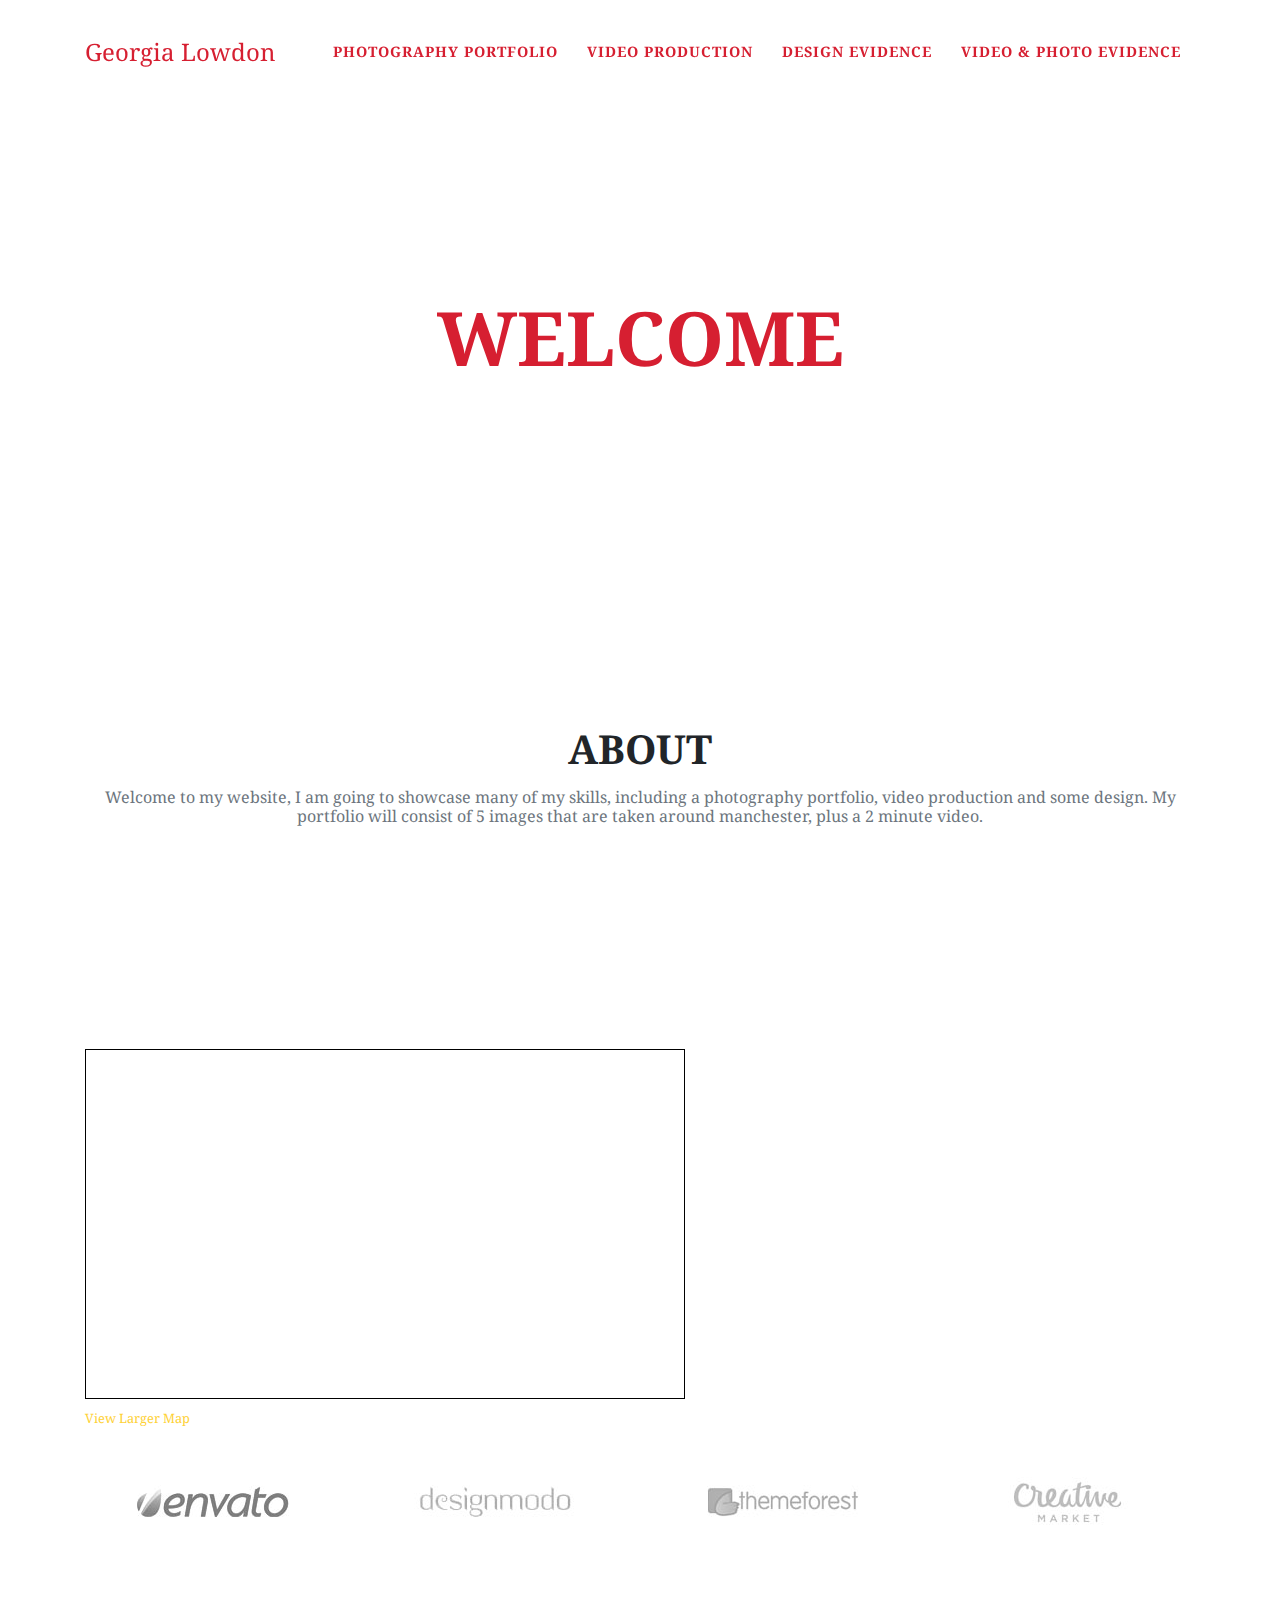
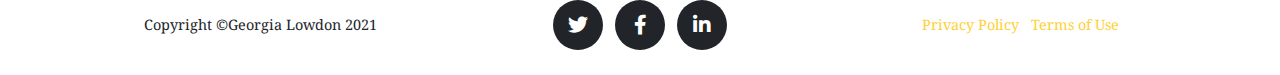
==== index.html @ c5d8a31c "changed width" ====
<!DOCTYPE html>
<html lang="en">
<head>
  <meta charset="utf-8">
  <meta name="viewport" content="width=device-width, initial-scale=1, shrink-to-fit=no">
  <meta name="description" content="">
  <meta name="author" content="">
  <title>Georgia Lowdon</title>
  <!-- Bootstrap core CSS -->
  <link href="vendor/bootstrap/css/bootstrap.min.css" rel="stylesheet">
  <!-- Custom fonts for this template -->
  <link href="vendor/fontawesome-free/css/all.min.css" rel="stylesheet" type="text/css">
  <link href="https://fonts.googleapis.com/css?family=Montserrat:400,700" rel="stylesheet" type="text/css">
  <link href='https://fonts.googleapis.com/css?family=Kaushan+Script' rel='stylesheet' type='text/css'>
  <link href='https://fonts.googleapis.com/css?family=Roboto+Slab:400,100,300,700' rel='stylesheet' type='text/css'>
  <link href="https://fonts.googleapis.com/css2?family=Noto+Serif:wght@700&display=swap" rel="stylesheet">
  <link href="https://fonts.googleapis.com/css2?family=Noto+Serif&display=swap" rel="stylesheet">
  <!-- Custom styles for this template -->
  <link href="css/agency.css" rel="stylesheet">
</head>
<body id="page-top">
  <!-- Navigation -->
  <nav class="navbar navbar-expand-lg navbar-dark fixed-top" id="mainNav">
    <div class="container">
      <a class="navbar-brand" href="index.html">Georgia Lowdon</a>
      <button class="navbar-toggler navbar-toggler-right" type="button" data-toggle="collapse" data-target="#navbarResponsive" aria-controls="navbarResponsive" aria-expanded="false" aria-label="Toggle navigation">
        Menu
        <i class="fas fa-bars"></i>
      </button>
      <div class="collapse navbar-collapse" id="navbarResponsive">
        <ul class="navbar-nav text-uppercase ml-auto">
          <li class="nav-item">
            <a class="nav-link" href="photography-portfolio.html">Photography Portfolio</a>
          </li>
          <li class="nav-item">
            <a class="nav-link" href="video-production.html">Video Production</a>
          </li>
          <li class="nav-item">
            <a class="nav-link" href="design-evidence.html">Design Evidence</a>
          </li>
          <li class="nav-item">
            <a class="nav-link" href="video-photography-evidence.html">Video & Photo Evidence</a>
          </li>
        </ul>
      </div>
    </div>
  </nav>
  <!-- Header -->
  <header class="masthead">
    <div class="container">
      <div class="intro-text">
        <div class="intro-heading text-uppercase">Welcome</div>
      </div>
    </div>
  </header>

    <!-- About -->
    <section class="page-section" id="about">
      <div class="container">
        <div class="row">
          <div class="col-lg-12 text-center">
            <h2 class="section-heading text-uppercase">About</h2>
            <h3 class="section-subheading text-muted">Welcome to my website, I am going to showcase many of my skills, including a photography portfolio, video production and some design. My portfolio will consist of 5 images that are taken around manchester, plus a 2 minute video.</h3>
          </div>
        </div>
      </div>
    </section>

    <div class="container mt-5">
    <iframe width="600" height="350" frameborder="0" scrolling="no" marginheight="0" marginwidth="0" src="https://www.openstreetmap.org/export/embed.html?bbox=-2.2907513380050664%2C53.45667472595531%2C-2.2838526964187627%2C53.45880516251496&amp;layer=mapnik" style="border: 1px solid black"></iframe><br/><small><a href="https://www.openstreetmap.org/#map=18/53.45774/-2.28730">View Larger Map</a></small>
    </div>



  <!-- Clients -->
  <section class="py-5">
    <div class="container">
      <div class="row">
        <div class="col-md-3 col-sm-6">
          <a href="#">
            <img class="img-fluid d-block mx-auto" src="img/logos/envato.jpg" alt="">
          </a>
        </div>
        <div class="col-md-3 col-sm-6">
          <a href="#">
            <img class="img-fluid d-block mx-auto" src="img/logos/designmodo.jpg" alt="">
          </a>
        </div>
        <div class="col-md-3 col-sm-6">
          <a href="#">
            <img class="img-fluid d-block mx-auto" src="img/logos/themeforest.jpg" alt="">
          </a>
        </div>
        <div class="col-md-3 col-sm-6">
          <a href="#">
            <img class="img-fluid d-block mx-auto" src="img/logos/creative-market.jpg" alt="">
          </a>
        </div>
      </div>
    </div>
  </section>

  <!-- Footer -->
  <footer class="footer">
    <div class="container">
      <div class="row align-items-center">
        <div class="col-md-4">
          <span class="copyright">Copyright &copy;Georgia Lowdon 2021</span>
        </div>
        <div class="col-md-4">
          <ul class="list-inline social-buttons">
            <li class="list-inline-item">
              <a href="#">
                <i class="fab fa-twitter"></i>
              </a>
            </li>
            <li class="list-inline-item">
              <a href="#">
                <i class="fab fa-facebook-f"></i>
              </a>
            </li>
            <li class="list-inline-item">
              <a href="#">
                <i class="fab fa-linkedin-in"></i>
              </a>
            </li>
          </ul>
        </div>
        <div class="col-md-4">
          <ul class="list-inline quicklinks">
            <li class="list-inline-item">
              <a href="#">Privacy Policy</a>
            </li>
            <li class="list-inline-item">
              <a href="#">Terms of Use</a>
            </li>
          </ul>
        </div>
      </div>
    </div>
  </footer>
  <!-- Portfolio Modals -->
  <!-- Modal 1 -->
  <div class="portfolio-modal modal fade" id="portfolioModal1" tabindex="-1" role="dialog" aria-hidden="true">
    <div class="modal-dialog">
      <div class="modal-content">
        <div class="close-modal" data-dismiss="modal">
          <div class="lr">
            <div class="rl"></div>
          </div>
        </div>
        <div class="container">
          <div class="row">
            <div class="col-lg-8 mx-auto">
              <div class="modal-body">
                <!-- Project Details Go Here -->
                <h2 class="text-uppercase">Project Name</h2>
                <p class="item-intro text-muted">Lorem ipsum dolor sit amet consectetur.</p>
                <img class="img-fluid d-block mx-auto" src="img/portfolio/01-full.jpg" alt="">
                <p>Use this area to describe your project. Lorem ipsum dolor sit amet, consectetur adipisicing elit. Est blanditiis dolorem culpa incidunt minus dignissimos deserunt repellat aperiam quasi sunt officia expedita beatae cupiditate, maiores repudiandae, nostrum, reiciendis facere nemo!</p>
                <ul class="list-inline">
                  <li>Date: January 2017</li>
                  <li>Client: Threads</li>
                  <li>Category: Illustration</li>
                </ul>
                <button class="btn btn-primary" data-dismiss="modal" type="button">
                  <i class="fas fa-times"></i>
                  Close Project</button>
              </div>
            </div>
          </div>
        </div>
      </div>
    </div>
  </div>
  <!-- Modal 2 -->
  <div class="portfolio-modal modal fade" id="portfolioModal2" tabindex="-1" role="dialog" aria-hidden="true">
    <div class="modal-dialog">
      <div class="modal-content">
        <div class="close-modal" data-dismiss="modal">
          <div class="lr">
            <div class="rl"></div>
          </div>
        </div>
        <div class="container">
          <div class="row">
            <div class="col-lg-8 mx-auto">
              <div class="modal-body">
                <!-- Project Details Go Here -->
                <h2 class="text-uppercase">Project Name</h2>
                <p class="item-intro text-muted">Lorem ipsum dolor sit amet consectetur.</p>
                <img class="img-fluid d-block mx-auto" src="img/portfolio/02-full.jpg" alt="">
                <p>Use this area to describe your project. Lorem ipsum dolor sit amet, consectetur adipisicing elit. Est blanditiis dolorem culpa incidunt minus dignissimos deserunt repellat aperiam quasi sunt officia expedita beatae cupiditate, maiores repudiandae, nostrum, reiciendis facere nemo!</p>
                <ul class="list-inline">
                  <li>Date: January 2017</li>
                  <li>Client: Explore</li>
                  <li>Category: Graphic Design</li>
                </ul>
                <button class="btn btn-primary" data-dismiss="modal" type="button">
                  <i class="fas fa-times"></i>
                  Close Project</button>
              </div>
            </div>
          </div>
        </div>
      </div>
    </div>
  </div>
  <!-- Modal 3 -->
  <div class="portfolio-modal modal fade" id="portfolioModal3" tabindex="-1" role="dialog" aria-hidden="true">
    <div class="modal-dialog">
      <div class="modal-content">
        <div class="close-modal" data-dismiss="modal">
          <div class="lr">
            <div class="rl"></div>
          </div>
        </div>
        <div class="container">
          <div class="row">
            <div class="col-lg-8 mx-auto">
              <div class="modal-body">
                <!-- Project Details Go Here -->
                <h2 class="text-uppercase">Project Name</h2>
                <p class="item-intro text-muted">Lorem ipsum dolor sit amet consectetur.</p>
                <img class="img-fluid d-block mx-auto" src="img/portfolio/03-full.jpg" alt="">
                <p>Use this area to describe your project. Lorem ipsum dolor sit amet, consectetur adipisicing elit. Est blanditiis dolorem culpa incidunt minus dignissimos deserunt repellat aperiam quasi sunt officia expedita beatae cupiditate, maiores repudiandae, nostrum, reiciendis facere nemo!</p>
                <ul class="list-inline">
                  <li>Date: January 2017</li>
                  <li>Client: Finish</li>
                  <li>Category: Identity</li>
                </ul>
                <button class="btn btn-primary" data-dismiss="modal" type="button">
                  <i class="fas fa-times"></i>
                  Close Project</button>
              </div>
            </div>
          </div>
        </div>
      </div>
    </div>
  </div>
  <!-- Modal 4 -->
  <div class="portfolio-modal modal fade" id="portfolioModal4" tabindex="-1" role="dialog" aria-hidden="true">
    <div class="modal-dialog">
      <div class="modal-content">
        <div class="close-modal" data-dismiss="modal">
          <div class="lr">
            <div class="rl"></div>
          </div>
        </div>
        <div class="container">
          <div class="row">
            <div class="col-lg-8 mx-auto">
              <div class="modal-body">
                <!-- Project Details Go Here -->
                <h2 class="text-uppercase">Project Name</h2>
                <p class="item-intro text-muted">Lorem ipsum dolor sit amet consectetur.</p>
                <img class="img-fluid d-block mx-auto" src="img/portfolio/04-full.jpg" alt="">
                <p>Use this area to describe your project. Lorem ipsum dolor sit amet, consectetur adipisicing elit. Est blanditiis dolorem culpa incidunt minus dignissimos deserunt repellat aperiam quasi sunt officia expedita beatae cupiditate, maiores repudiandae, nostrum, reiciendis facere nemo!</p>
                <ul class="list-inline">
                  <li>Date: January 2017</li>
                  <li>Client: Lines</li>
                  <li>Category: Branding</li>
                </ul>
                <button class="btn btn-primary" data-dismiss="modal" type="button">
                  <i class="fas fa-times"></i>
                  Close Project</button>
              </div>
            </div>
          </div>
        </div>
      </div>
    </div>
  </div>
  <!-- Modal 5 -->
  <div class="portfolio-modal modal fade" id="portfolioModal5" tabindex="-1" role="dialog" aria-hidden="true">
    <div class="modal-dialog">
      <div class="modal-content">
        <div class="close-modal" data-dismiss="modal">
          <div class="lr">
            <div class="rl"></div>
          </div>
        </div>
        <div class="container">
          <div class="row">
            <div class="col-lg-8 mx-auto">
              <div class="modal-body">
                <!-- Project Details Go Here -->
                <h2 class="text-uppercase">Project Name</h2>
                <p class="item-intro text-muted">Lorem ipsum dolor sit amet consectetur.</p>
                <img class="img-fluid d-block mx-auto" src="img/portfolio/05-full.jpg" alt="">
                <p>Use this area to describe your project. Lorem ipsum dolor sit amet, consectetur adipisicing elit. Est blanditiis dolorem culpa incidunt minus dignissimos deserunt repellat aperiam quasi sunt officia expedita beatae cupiditate, maiores repudiandae, nostrum, reiciendis facere nemo!</p>
                <ul class="list-inline">
                  <li>Date: January 2017</li>
                  <li>Client: Southwest</li>
                  <li>Category: Website Design</li>
                </ul>
                <button class="btn btn-primary" data-dismiss="modal" type="button">
                  <i class="fas fa-times"></i>
                  Close Project</button>
              </div>
            </div>
          </div>
        </div>
      </div>
    </div>
  </div>
  <!-- Modal 6 -->
  <div class="portfolio-modal modal fade" id="portfolioModal6" tabindex="-1" role="dialog" aria-hidden="true">
    <div class="modal-dialog">
      <div class="modal-content">
        <div class="close-modal" data-dismiss="modal">
          <div class="lr">
            <div class="rl"></div>
          </div>
        </div>
        <div class="container">
          <div class="row">
            <div class="col-lg-8 mx-auto">
              <div class="modal-body">
                <!-- Project Details Go Here -->
                <h2 class="text-uppercase">Project Name</h2>
                <p class="item-intro text-muted">Lorem ipsum dolor sit amet consectetur.</p>
                <img class="img-fluid d-block mx-auto" src="img/portfolio/06-full.jpg" alt="">
                <p>Use this area to describe your project. Lorem ipsum dolor sit amet, consectetur adipisicing elit. Est blanditiis dolorem culpa incidunt minus dignissimos deserunt repellat aperiam quasi sunt officia expedita beatae cupiditate, maiores repudiandae, nostrum, reiciendis facere nemo!</p>
                <ul class="list-inline">
                  <li>Date: January 2017</li>
                  <li>Client: Window</li>
                  <li>Category: Photography</li>
                </ul>
                <button class="btn btn-primary" data-dismiss="modal" type="button">
                  <i class="fas fa-times"></i>
                  Close Project</button>
              </div>
            </div>
          </div>
        </div>
      </div>
    </div>
  </div>
  <!-- Bootstrap core JavaScript -->
  <script src="vendor/jquery/jquery.min.js"></script>
  <script src="vendor/bootstrap/js/bootstrap.bundle.min.js"></script>
  <!-- Plugin JavaScript -->
  <script src="vendor/jquery-easing/jquery.easing.min.js"></script>

  <!-- Custom scripts for this template -->
  <script src="js/agency.min.js"></script>
</body>
</html>
---- css/agency.css ----
/*!
 * Start Bootstrap - Agency v5.2.2 (https://startbootstrap.com/template-overviews/agency)
 * Copyright 2013-2019 Start Bootstrap
 * Licensed under MIT (https://github.com/BlackrockDigital/startbootstrap-agency/blob/master/LICENSE)
 */

body {
  overflow-x: hidden;
  font-family: 'Noto Serif', serif;
}

p {
  line-height: normal;
}

a {
  color: #fed136;
}

a:hover {
  color: #fec503;
}

.text-primary {
  color: #fed136 !important;
}

h1,
h2,
h3,
h4,
h5,
h6 {
  font-weight: 700;
font-family: 'Noto Serif', serif;
}

.page-section {
  padding: 100px 0;
}

.page-section h2.section-heading {
  font-size: 40px;
  margin-top: 0;
  margin-bottom: 15px;
}

.page-section h3.section-subheading {
  font-size: 16px;
  font-weight: 400;
  font-style: normal;
  margin-bottom: 75px;
  text-transform: none;
  font-family: 'Noto Serif', serif;
}

@media (min-width: 768px) {
  section {
    padding: 150px 0;
  }
}

::-moz-selection {
  background: #fed136;
  text-shadow: none;
}

::selection {
  background: #fed136;
  text-shadow: none;
}

img::-moz-selection {
  background: transparent;
}

img::selection {
  background: transparent;
}

img::-moz-selection {
  background: transparent;
}

.btn {
font-family: 'Noto Serif', serif;
}

.btn-xl {
  font-size: 18px;
  padding: 20px 40px;
}

.btn-primary {
  background-color: #d61f31;
  border-color: #d61f31;
}

.btn-primary:active, .btn-primary:focus, .btn-primary:hover {
  background-color: #fec810 !important;
  border-color: #fec810 !important;
  color: #d61f31;
}

.btn-primary:active, .btn-primary:focus {
  box-shadow: 0 0 0 0.2rem rgba(254, 209, 55, 0.5) !important;
}

#mainNav {
  background-color: #212529;
}

#mainNav .navbar-toggler {
  font-size: 12px;
  right: 0;
  padding: 13px;
  text-transform: uppercase;
  color: white;
  border: 0;
  background-color: #fed136;
font-family: 'Noto Serif', serif;
}

#mainNav .navbar-brand {
  color: #d61f31;
  font-family: 'Noto Serif', serif;
}

#mainNav .navbar-brand.active, #mainNav .navbar-brand:active, #mainNav .navbar-brand:focus, #mainNav .navbar-brand:hover {
  color: #d61f31;
}

#mainNav .navbar-nav .nav-item .nav-link {
  font-size: 90%;
  font-weight: bold;
  padding: 0.75em 0;
  letter-spacing: 1px;
  color: #d61f31;
font-family: 'Noto Serif', serif;
}

#mainNav .navbar-nav .nav-item .nav-link.active, #mainNav .navbar-nav .nav-item .nav-link:hover {
  color: #d61f31;
}

@media (min-width: 992px) {
  #mainNav {
    padding-top: 25px;
    padding-bottom: 25px;
    transition: padding-top 0.3s, padding-bottom 0.3s;
    border: none;
    background-color: transparent;
  }
  #mainNav .navbar-brand {
    font-size: 1.5em;
    transition: all 0.3s;
  }
  #mainNav .navbar-nav .nav-item .nav-link {
    padding: 1.1em 1em !important;
  }
  #mainNav.navbar-shrink {
    padding-top: 0;
    padding-bottom: 0;
    background-color: #212529;
  }
  #mainNav.navbar-shrink .navbar-brand {
    font-size: 1.25em;
    padding: 12px 0;
  }
}

header.masthead {
  text-align: center;
  color: #d61f31;
  background-image: url("https://source.unsplash.com/gM8igOIP5MA");
  background-repeat: no-repeat;
  background-attachment: scroll;
  background-position: center center;
  background-size: cover;
}

header.masthead .intro-text {
  padding-top: 150px;
  padding-bottom: 100px;
}

header.masthead .intro-text .intro-lead-in {
  font-size: 22px;
  font-style: normal;
  line-height: 22px;
  margin-bottom: 25px;
  font-family: 'Noto Serif', serif;
}

header.masthead .intro-text .intro-heading {
  font-size: 50px;
  font-weight: 700;
  line-height: 50px;
  margin-bottom: 25px;
font-family: 'Noto Serif', serif;
}

@media (min-width: 768px) {
  header.masthead .intro-text {
    padding-top: 300px;
    padding-bottom: 200px;
  }
  header.masthead .intro-text .intro-lead-in {
    font-size: 40px;
    font-style: italic;
    line-height: 40px;
    margin-bottom: 25px;
    font-family: 'Noto Serif', serif;
  }
  header.masthead .intro-text .intro-heading {
    font-size: 75px;
    font-weight: 700;
    line-height: 75px;
    margin-bottom: 50px;
font-family: 'Noto Serif', serif;
  }
}

.service-heading {
  margin: 15px 0;
  text-transform: none;
}

#portfolio .portfolio-item {
  right: 0;
  margin: 0 0 15px;
}

#portfolio .portfolio-item .portfolio-link {
  position: relative;
  display: block;
  max-width: 400px;
  margin: 0 auto;
  cursor: pointer;
}

#portfolio .portfolio-item .portfolio-link .portfolio-hover {
  position: absolute;
  width: 100%;
  height: 100%;
  transition: all ease 0.5s;
  opacity: 0;
  background: rgba(254, 209, 54, 0.9);
}

#portfolio .portfolio-item .portfolio-link .portfolio-hover:hover {
  opacity: 1;
}

#portfolio .portfolio-item .portfolio-link .portfolio-hover .portfolio-hover-content {
  font-size: 20px;
  position: absolute;
  top: 50%;
  width: 100%;
  height: 20px;
  margin-top: -12px;
  text-align: center;
  color: white;
}

#portfolio .portfolio-item .portfolio-link .portfolio-hover .portfolio-hover-content i {
  margin-top: -12px;
}

#portfolio .portfolio-item .portfolio-link .portfolio-hover .portfolio-hover-content h3,
#portfolio .portfolio-item .portfolio-link .portfolio-hover .portfolio-hover-content h4 {
  margin: 0;
}

#portfolio .portfolio-item .portfolio-caption {
  max-width: 400px;
  margin: 0 auto;
  padding: 25px;
  text-align: center;
  background-color: #fff;
}

#portfolio .portfolio-item .portfolio-caption h4 {
  margin: 0;
  text-transform: none;
}

#portfolio .portfolio-item .portfolio-caption p {
  font-size: 16px;
  font-style: italic;
  margin: 0;
  font-family: 'Noto Serif', serif;
}

#portfolio * {
  z-index: 2;
}

@media (min-width: 767px) {
  #portfolio .portfolio-item {
    margin: 0 0 30px;
  }
}

.portfolio-modal .modal-dialog {
  margin: 1rem;
  max-width: 100vw;
}

.portfolio-modal .modal-content {
  padding: 100px 0;
  text-align: center;
}

.portfolio-modal .modal-content h2 {
  font-size: 3em;
  margin-bottom: 15px;
}

.portfolio-modal .modal-content p {
  margin-bottom: 30px;
}

.portfolio-modal .modal-content p.item-intro {
  font-size: 16px;
  font-style: italic;
  margin: 20px 0 30px;
  font-family: 'Noto Serif', serif;
}

.portfolio-modal .modal-content ul.list-inline {
  margin-top: 0;
  margin-bottom: 30px;
}

.portfolio-modal .modal-content img {
  margin-bottom: 30px;
}

.portfolio-modal .modal-content button {
  cursor: pointer;
}

.portfolio-modal .close-modal {
  position: absolute;
  top: 25px;
  right: 25px;
  width: 75px;
  height: 75px;
  cursor: pointer;
  background-color: transparent;
}

.portfolio-modal .close-modal:hover {
  opacity: 0.3;
}

.portfolio-modal .close-modal .lr {
  /* Safari and Chrome */
  z-index: 1051;
  width: 1px;
  height: 75px;
  margin-left: 35px;
  /* IE 9 */
  transform: rotate(45deg);
  background-color: #212529;
}

.portfolio-modal .close-modal .lr .rl {
  /* Safari and Chrome */
  z-index: 1052;
  width: 1px;
  height: 75px;
  /* IE 9 */
  transform: rotate(90deg);
  background-color: #212529;
}

.timeline {
  position: relative;
  padding: 0;
  list-style: none;
}

.timeline:before {
  position: absolute;
  top: 0;
  bottom: 0;
  left: 40px;
  width: 2px;
  margin-left: -1.5px;
  content: '';
  background-color: #e9ecef;
}

.timeline > li {
  position: relative;
  min-height: 50px;
  margin-bottom: 50px;
}

.timeline > li:after, .timeline > li:before {
  display: table;
  content: ' ';
}

.timeline > li:after {
  clear: both;
}

.timeline > li .timeline-panel {
  position: relative;
  float: right;
  width: 100%;
  padding: 0 20px 0 100px;
  text-align: left;
}

.timeline > li .timeline-panel:before {
  right: auto;
  left: -15px;
  border-right-width: 15px;
  border-left-width: 0;
}

.timeline > li .timeline-panel:after {
  right: auto;
  left: -14px;
  border-right-width: 14px;
  border-left-width: 0;
}

.timeline > li .timeline-image {
  position: absolute;
  z-index: 100;
  left: 0;
  width: 80px;
  height: 80px;
  margin-left: 0;
  text-align: center;
  color: white;
  border: 7px solid #e9ecef;
  border-radius: 100%;
  background-color: #fed136;
}

.timeline > li .timeline-image h4 {
  font-size: 10px;
  line-height: 14px;
  margin-top: 12px;
}

.timeline > li.timeline-inverted > .timeline-panel {
  float: right;
  padding: 0 20px 0 100px;
  text-align: left;
}

.timeline > li.timeline-inverted > .timeline-panel:before {
  right: auto;
  left: -15px;
  border-right-width: 15px;
  border-left-width: 0;
}

.timeline > li.timeline-inverted > .timeline-panel:after {
  right: auto;
  left: -14px;
  border-right-width: 14px;
  border-left-width: 0;
}

.timeline > li:last-child {
  margin-bottom: 0;
}

.timeline .timeline-heading h4 {
  margin-top: 0;
  color: inherit;
}

.timeline .timeline-heading h4.subheading {
  text-transform: none;
}

.timeline .timeline-body > ul,
.timeline .timeline-body > p {
  margin-bottom: 0;
}

@media (min-width: 768px) {
  .timeline:before {
    left: 50%;
  }
  .timeline > li {
    min-height: 100px;
    margin-bottom: 100px;
  }
  .timeline > li .timeline-panel {
    float: left;
    width: 41%;
    padding: 0 20px 20px 30px;
    text-align: right;
  }
  .timeline > li .timeline-image {
    left: 50%;
    width: 100px;
    height: 100px;
    margin-left: -50px;
  }
  .timeline > li .timeline-image h4 {
    font-size: 13px;
    line-height: 18px;
    margin-top: 16px;
  }
  .timeline > li.timeline-inverted > .timeline-panel {
    float: right;
    padding: 0 30px 20px 20px;
    text-align: left;
  }
}

@media (min-width: 992px) {
  .timeline > li {
    min-height: 150px;
  }
  .timeline > li .timeline-panel {
    padding: 0 20px 20px;
  }
  .timeline > li .timeline-image {
    width: 150px;
    height: 150px;
    margin-left: -75px;
  }
  .timeline > li .timeline-image h4 {
    font-size: 18px;
    line-height: 26px;
    margin-top: 30px;
  }
  .timeline > li.timeline-inverted > .timeline-panel {
    padding: 0 20px 20px;
  }
}

@media (min-width: 1200px) {
  .timeline > li {
    min-height: 170px;
  }
  .timeline > li .timeline-panel {
    padding: 0 20px 20px 100px;
  }
  .timeline > li .timeline-image {
    width: 170px;
    height: 170px;
    margin-left: -85px;
  }
  .timeline > li .timeline-image h4 {
    margin-top: 40px;
  }
  .timeline > li.timeline-inverted > .timeline-panel {
    padding: 0 100px 20px 20px;
  }
}

.team-member {
  margin-bottom: 50px;
  text-align: center;
}

.team-member img {
  width: 225px;
  height: 225px;
  border: 7px solid rgba(0, 0, 0, 0.1);
}

.team-member h4 {
  margin-top: 25px;
  margin-bottom: 0;
  text-transform: none;
}

.team-member p {
  margin-top: 0;
}

section#contact {
  background-color: #212529;
  background-image: url("../img/map-image.png");
  background-repeat: no-repeat;
  background-position: center;
}

section#contact .section-heading {
  color: #fff;
}

section#contact .form-group {
  margin-bottom: 25px;
}

section#contact .form-group input,
section#contact .form-group textarea {
  padding: 20px;
}

section#contact .form-group input.form-control {
  height: auto;
}

section#contact .form-group textarea.form-control {
  height: 248px;
}

section#contact .form-control:focus {
  border-color: #fed136;
  box-shadow: none;
}

section#contact ::-webkit-input-placeholder {
  font-weight: 700;
  color: #d61f31;
font-family: 'Noto Serif', serif;
}

section#contact :-moz-placeholder {
  font-weight: 700;
  color: #d61f31;
font-family: 'Noto Serif', serif;
}

section#contact ::-moz-placeholder {
  font-weight: 700;
  color: #d61f31;
font-family: 'Noto Serif', serif;
}

section#contact :-ms-input-placeholder {
  font-weight: 700;
  color: #d61f31;
font-family: 'Noto Serif', serif;
}

.footer {
  padding: 25px 0;
  text-align: center;
}

.footer span.copyright {
  font-size: 90%;
  line-height: 40px;
  text-transform: none;
font-family: 'Noto Serif', serif;
}

.footer ul.quicklinks {
  font-size: 90%;
  line-height: 40px;
  margin-bottom: 0;
  text-transform: none;
font-family: 'Noto Serif', serif;
}

ul.social-buttons {
  margin-bottom: 0;
}

ul.social-buttons li a {
  font-size: 20px;
  line-height: 50px;
  display: block;
  width: 50px;
  height: 50px;
  transition: all 0.3s;
  color: white;
  border-radius: 100%;
  outline: none;
  background-color: #212529;
}

ul.social-buttons li a:active, ul.social-buttons li a:focus, ul.social-buttons li a:hover {
  background-color: #d61f31;
}
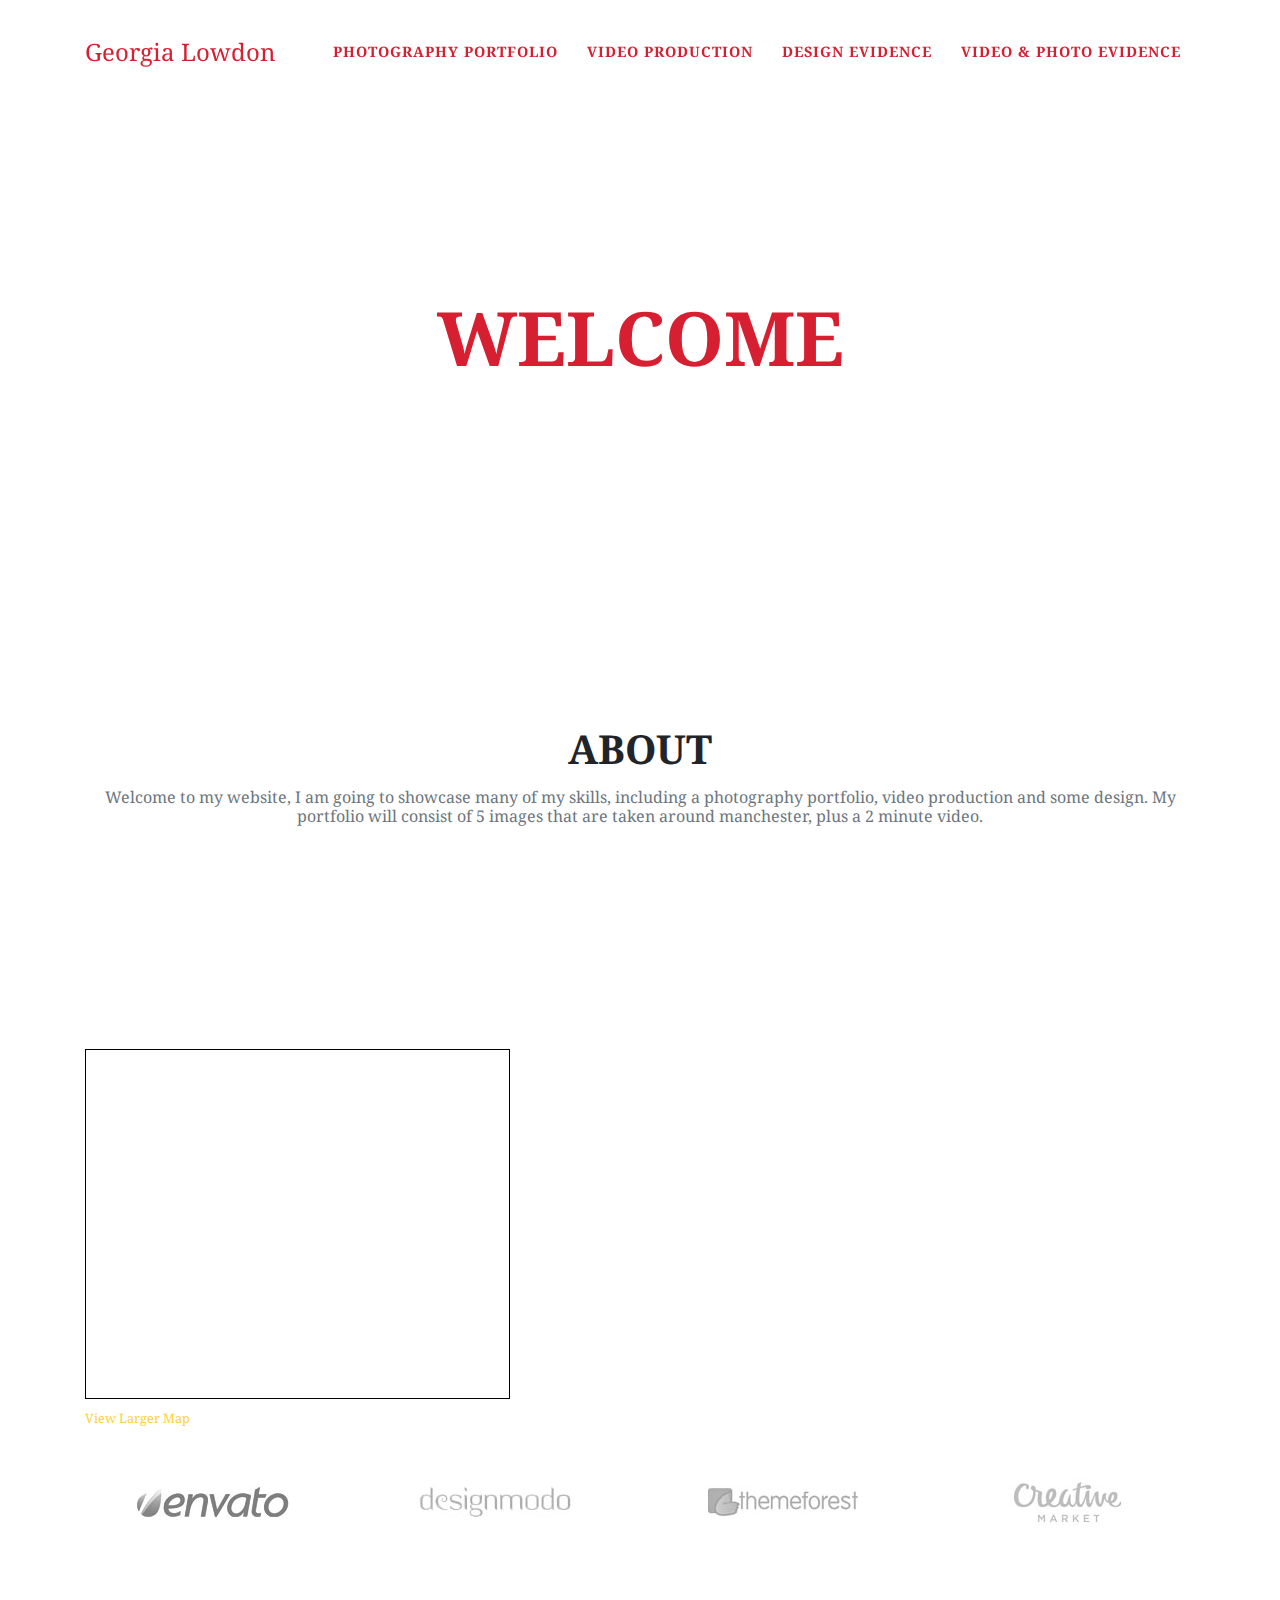
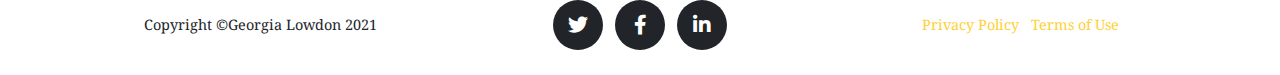
==== commit a9be4d40: "added map" ====
--- a/index.html
+++ b/index.html
@@ -54,6 +54,8 @@
     </div>
   </header>
 
+
+
     <!-- About -->
     <section class="page-section" id="about">
       <div class="container">
@@ -66,10 +68,13 @@
       </div>
     </section>
 
-    <div class="container mt-5">
-    <iframe width="600" height="350" frameborder="0" scrolling="no" marginheight="0" marginwidth="0" src="https://www.openstreetmap.org/export/embed.html?bbox=-2.2907513380050664%2C53.45667472595531%2C-2.2838526964187627%2C53.45880516251496&amp;layer=mapnik" style="border: 1px solid black"></iframe><br/><small><a href="https://www.openstreetmap.org/#map=18/53.45774/-2.28730">View Larger Map</a></small>
-    </div>
-
+
+  <div class="container mt-5">
+
+  <iframe width="425" height="350" frameborder="0" scrolling="no" marginheight="0" marginwidth="0" src="https://www.openstreetmap.org/export/embed.html?bbox=-2.2879661324259364%2C53.4570137828038%2C-2.2829450371500575%2C53.45914420235244&amp;layer=mapnik" style="border: 1px solid black"></iframe><br/><small><a href="https://www.openstreetmap.org/#map=18/53.45808/-2.28546">View Larger Map</a></small>
+
+
+  </div>
 
 
   <!-- Clients -->
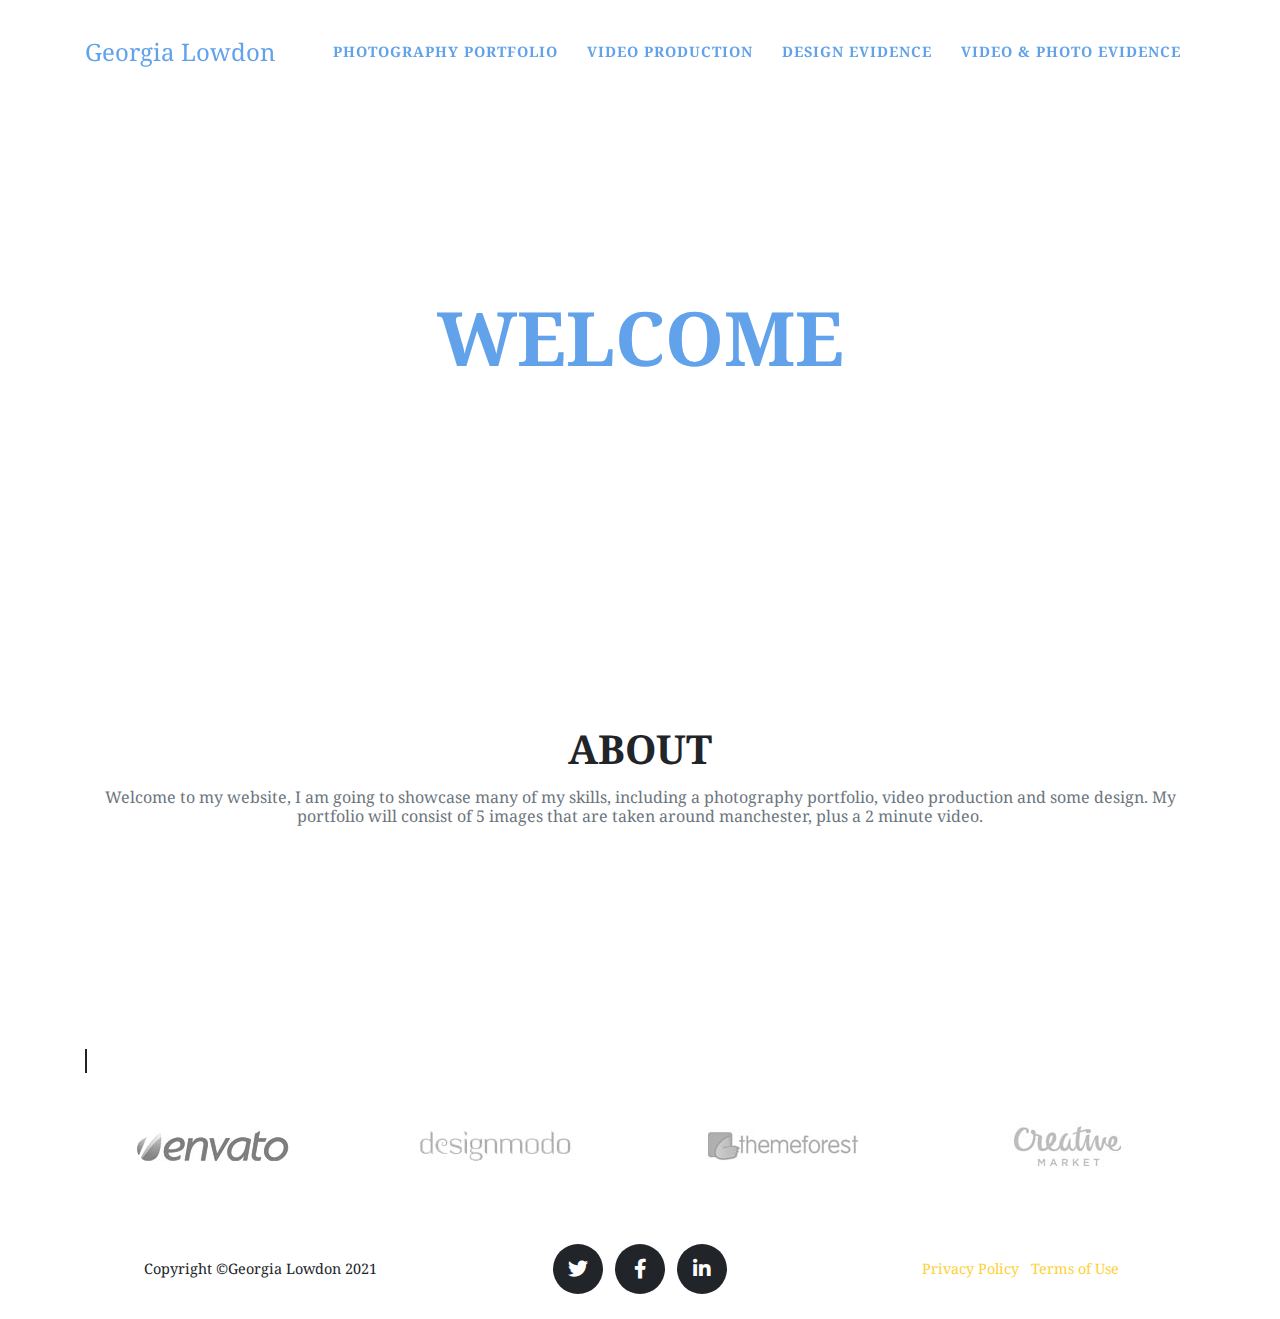
==== commit 821a26f0: "fixed the map issue" ====
--- a/index.html
+++ b/index.html
@@ -71,7 +71,8 @@
 
   <div class="container mt-5">
 
-  <iframe width="425" height="350" frameborder="0" scrolling="no" marginheight="0" marginwidth="0" src="https://www.openstreetmap.org/export/embed.html?bbox=-2.2879661324259364%2C53.4570137828038%2C-2.2829450371500575%2C53.45914420235244&amp;layer=mapnik" style="border: 1px solid black"></iframe><br/><small><a href="https://www.openstreetmap.org/#map=18/53.45808/-2.28546">View Larger Map</a></small>
+    <object data="https://www.openstreetmap.org/export/embed.html?bbox=-2.2879661324259364%2C53.4570137828038%2C-2.2829450371500575%2C53.45914420235244&amp;layer=mapnik" border="1" width="100%" height="350">
+  </object>
 
 
   </div>
--- a/css/agency.css
+++ b/css/agency.css
@@ -10,7 +10,7 @@
 }
 
 p {
-  line-height: normal;
+  line-height: 1.75;
 }
 
 a {
@@ -106,6 +106,65 @@
   box-shadow: 0 0 0 0.2rem rgba(254, 209, 55, 0.5) !important;
 }
 
+/* Featured Posts
+------------------------- */
+
+.featured-background {
+  background-color: #61a2ea;
+}
+
+.display-4 {
+  font-size: 2.5rem;
+}
+@media (min-width: 768px) {
+  .display-4 {
+    font-size: 3rem;
+  }
+}
+
+.card-img-right {
+  height: 100%;
+  border-radius: 0 3px 3px 0;
+}
+
+.flex-auto {
+  -ms-flex: 0 0 auto;
+  -webkit-box-flex: 0;
+  flex: 0 0 auto;
+}
+
+.h-250 { height: 250px; }
+@media (min-width: 768px) {
+  .h-md-250 { height: 250px; }
+}
+
+.border-top { border-top: 1px solid #e5e5e5; }
+.border-bottom { border-bottom: 1px solid #e5e5e5; }
+
+.box-shadow { box-shadow: 0 .25rem .75rem rgba(0, 0, 0, .05); }
+
+/*
+ * Blog name and description
+ */
+.blog-title {
+  margin-bottom: 0;
+  font-size: 2rem;
+  font-weight: 400;
+}
+.blog-description {
+  font-size: 1.1rem;
+  color: #999;
+}
+
+@media (min-width: 40em) {
+  .blog-title {
+    font-size: 3.5rem;
+  }
+}
+
+/* Featured Posts End
+------------------------- */
+
 #mainNav {
   background-color: #212529;
 }
@@ -117,17 +176,17 @@
   text-transform: uppercase;
   color: white;
   border: 0;
-  background-color: #fed136;
+  background-color:#61a2ea ;
 font-family: 'Noto Serif', serif;
 }
 
 #mainNav .navbar-brand {
-  color: #d61f31;
+  color:  #61a2ea;
   font-family: 'Noto Serif', serif;
 }
 
 #mainNav .navbar-brand.active, #mainNav .navbar-brand:active, #mainNav .navbar-brand:focus, #mainNav .navbar-brand:hover {
-  color: #d61f31;
+  color: #61a2ea;
 }
 
 #mainNav .navbar-nav .nav-item .nav-link {
@@ -135,12 +194,12 @@
   font-weight: bold;
   padding: 0.75em 0;
   letter-spacing: 1px;
-  color: #d61f31;
+  color: #61a2ea;
 font-family: 'Noto Serif', serif;
 }
 
 #mainNav .navbar-nav .nav-item .nav-link.active, #mainNav .navbar-nav .nav-item .nav-link:hover {
-  color: #d61f31;
+  color: #61a2ea;
 }
 
 @media (min-width: 992px) {
@@ -171,7 +230,7 @@
 
 header.masthead {
   text-align: center;
-  color: #d61f31;
+  color: #61a2ea;
   background-image: url("https://source.unsplash.com/gM8igOIP5MA");
   background-repeat: no-repeat;
   background-attachment: scroll;
@@ -618,25 +677,25 @@
 
 section#contact ::-webkit-input-placeholder {
   font-weight: 700;
-  color: #d61f31;
+  color: #61a2ea;
 font-family: 'Noto Serif', serif;
 }
 
 section#contact :-moz-placeholder {
   font-weight: 700;
-  color: #d61f31;
+  color: #61a2ea;
 font-family: 'Noto Serif', serif;
 }
 
 section#contact ::-moz-placeholder {
   font-weight: 700;
-  color: #d61f31;
+  color: #61a2ea;
 font-family: 'Noto Serif', serif;
 }
 
 section#contact :-ms-input-placeholder {
   font-weight: 700;
-  color: #d61f31;
+  color: #61a2ea;
 font-family: 'Noto Serif', serif;
 }
 
@@ -678,5 +737,5 @@
 }
 
 ul.social-buttons li a:active, ul.social-buttons li a:focus, ul.social-buttons li a:hover {
-  background-color: #d61f31;
-}
+  background-color: #61a2ea;
+}
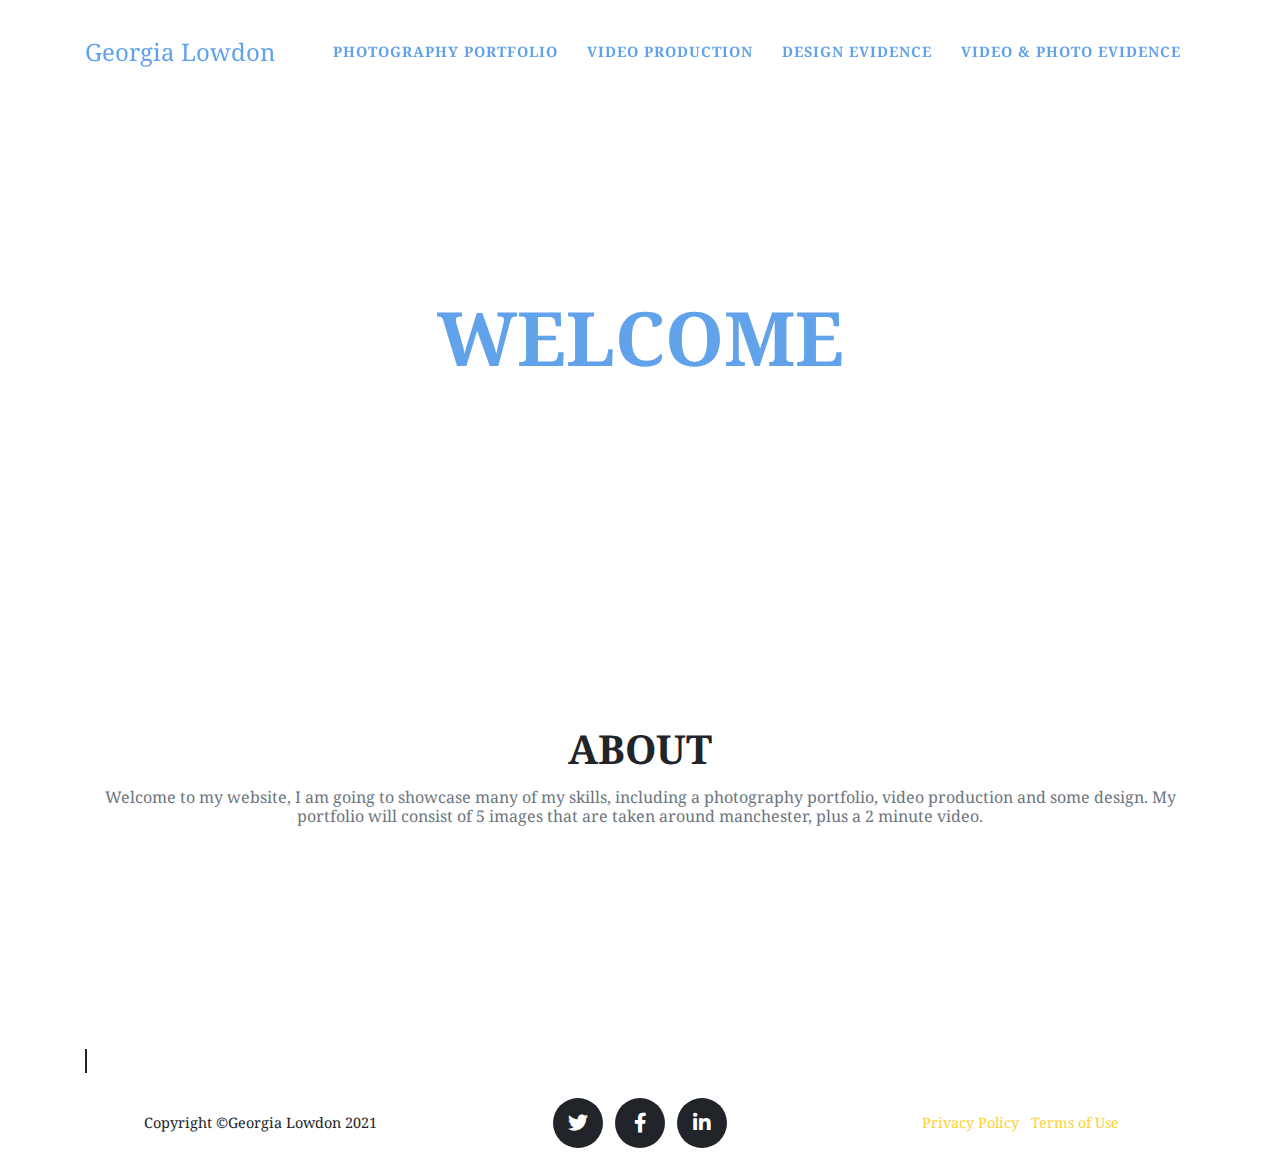
==== commit 54f7d24f: "got rid of client bit" ====
--- a/index.html
+++ b/index.html
@@ -78,33 +78,6 @@
   </div>
 
 
-  <!-- Clients -->
-  <section class="py-5">
-    <div class="container">
-      <div class="row">
-        <div class="col-md-3 col-sm-6">
-          <a href="#">
-            <img class="img-fluid d-block mx-auto" src="img/logos/envato.jpg" alt="">
-          </a>
-        </div>
-        <div class="col-md-3 col-sm-6">
-          <a href="#">
-            <img class="img-fluid d-block mx-auto" src="img/logos/designmodo.jpg" alt="">
-          </a>
-        </div>
-        <div class="col-md-3 col-sm-6">
-          <a href="#">
-            <img class="img-fluid d-block mx-auto" src="img/logos/themeforest.jpg" alt="">
-          </a>
-        </div>
-        <div class="col-md-3 col-sm-6">
-          <a href="#">
-            <img class="img-fluid d-block mx-auto" src="img/logos/creative-market.jpg" alt="">
-          </a>
-        </div>
-      </div>
-    </div>
-  </section>
 
   <!-- Footer -->
   <footer class="footer">
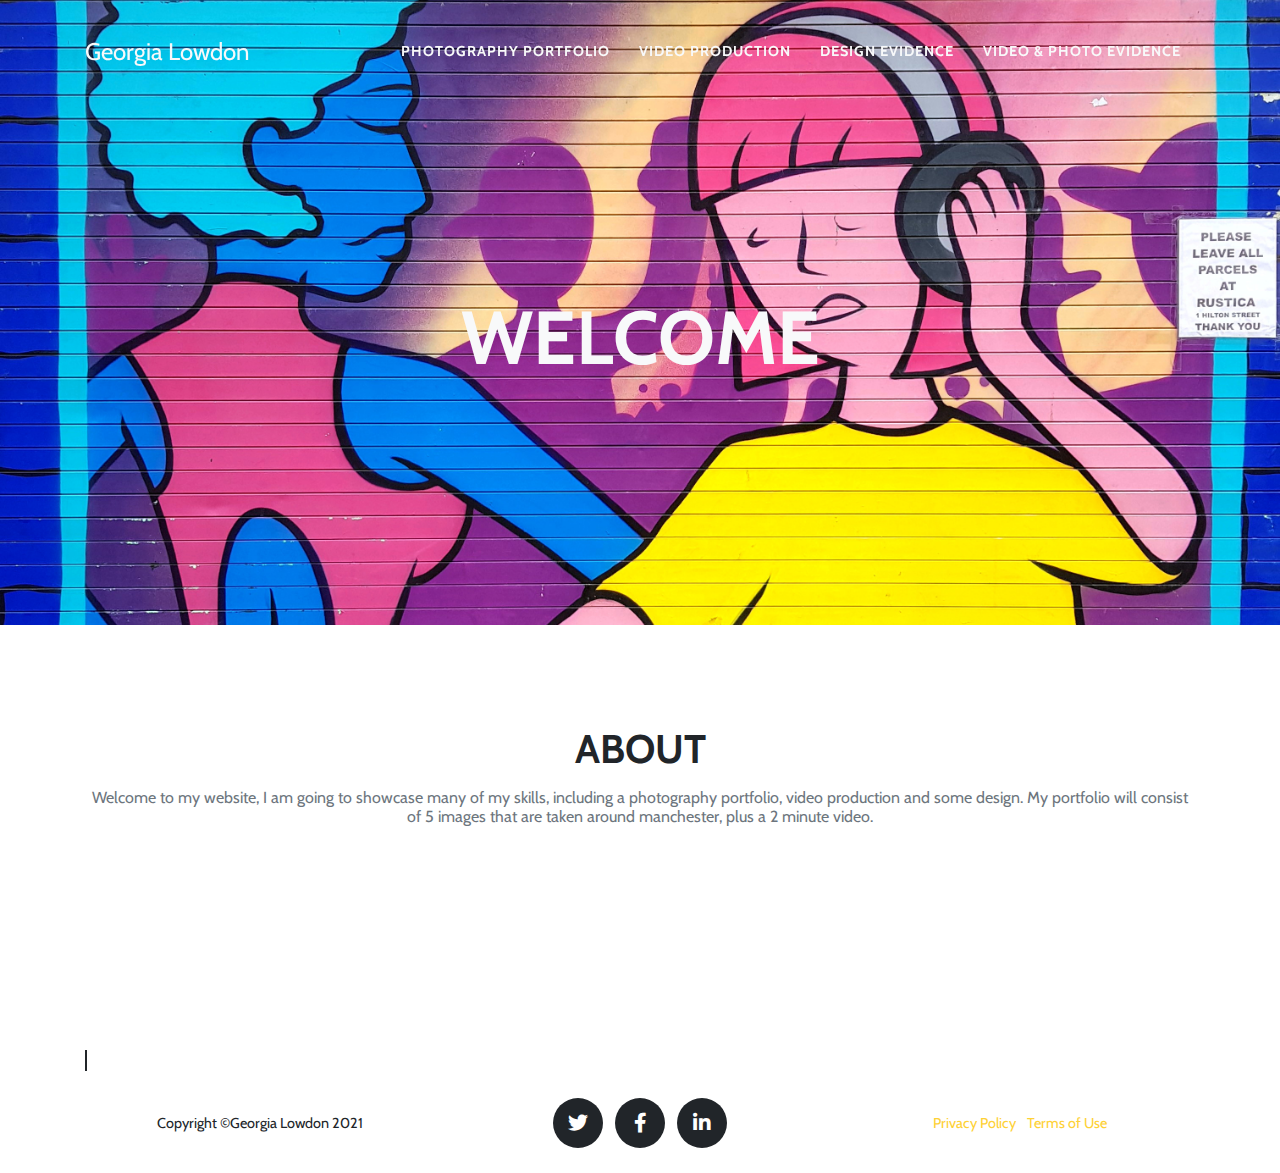
==== commit 169fec75: "changed font style" ====
--- a/index.html
+++ b/index.html
@@ -15,6 +15,8 @@
   <link href='https://fonts.googleapis.com/css?family=Roboto+Slab:400,100,300,700' rel='stylesheet' type='text/css'>
   <link href="https://fonts.googleapis.com/css2?family=Noto+Serif:wght@700&display=swap" rel="stylesheet">
   <link href="https://fonts.googleapis.com/css2?family=Noto+Serif&display=swap" rel="stylesheet">
+<link href="https://fonts.googleapis.com/css2?family=Cabin:wght@600&display=swap" rel="stylesheet">
+
   <!-- Custom styles for this template -->
   <link href="css/agency.css" rel="stylesheet">
 </head>
--- a/css/agency.css
+++ b/css/agency.css
@@ -6,7 +6,7 @@
 
 body {
   overflow-x: hidden;
-  font-family: 'Noto Serif', serif;
+  font-family: 'Cabin', sans-serif;
 }
 
 p {
@@ -32,7 +32,7 @@
 h5,
 h6 {
   font-weight: 700;
-font-family: 'Noto Serif', serif;
+font-family: 'Cabin', sans-serif;
 }
 
 .page-section {
@@ -51,7 +51,7 @@
   font-style: normal;
   margin-bottom: 75px;
   text-transform: none;
-  font-family: 'Noto Serif', serif;
+  font-family: 'Cabin', sans-serif;
 }
 
 @media (min-width: 768px) {
@@ -83,7 +83,7 @@
 }
 
 .btn {
-font-family: 'Noto Serif', serif;
+font-family: 'Cabin', sans-serif;
 }
 
 .btn-xl {
@@ -176,17 +176,17 @@
   text-transform: uppercase;
   color: white;
   border: 0;
-  background-color:#61a2ea ;
-font-family: 'Noto Serif', serif;
+  background-color:#f8f9fa ;
+font-family: 'Cabin', sans-serif;
 }
 
 #mainNav .navbar-brand {
-  color:  #61a2ea;
-  font-family: 'Noto Serif', serif;
+  color:  #f8f9fa;
+  font-family: 'Cabin', sans-serif;
 }
 
 #mainNav .navbar-brand.active, #mainNav .navbar-brand:active, #mainNav .navbar-brand:focus, #mainNav .navbar-brand:hover {
-  color: #61a2ea;
+  color: #f8f9fa;
 }
 
 #mainNav .navbar-nav .nav-item .nav-link {
@@ -194,8 +194,8 @@
   font-weight: bold;
   padding: 0.75em 0;
   letter-spacing: 1px;
-  color: #61a2ea;
-font-family: 'Noto Serif', serif;
+  color: #f8f9fa;
+font-family: 'Cabin', sans-serif;
 }
 
 #mainNav .navbar-nav .nav-item .nav-link.active, #mainNav .navbar-nav .nav-item .nav-link:hover {
@@ -230,8 +230,8 @@
 
 header.masthead {
   text-align: center;
-  color: #61a2ea;
-  background-image: url("https://source.unsplash.com/gM8igOIP5MA");
+  color: #f8f9fa;
+  background-image: url("../img/portfolio-image-8.jpg");
   background-repeat: no-repeat;
   background-attachment: scroll;
   background-position: center center;
@@ -248,7 +248,7 @@
   font-style: normal;
   line-height: 22px;
   margin-bottom: 25px;
-  font-family: 'Noto Serif', serif;
+  font-family: 'Cabin', sans-serif;
 }
 
 header.masthead .intro-text .intro-heading {
@@ -256,7 +256,7 @@
   font-weight: 700;
   line-height: 50px;
   margin-bottom: 25px;
-font-family: 'Noto Serif', serif;
+font-family: 'Cabin', sans-serif;
 }
 
 @media (min-width: 768px) {
@@ -269,14 +269,14 @@
     font-style: italic;
     line-height: 40px;
     margin-bottom: 25px;
-    font-family: 'Noto Serif', serif;
+    font-family: 'Cabin', sans-serif;
   }
   header.masthead .intro-text .intro-heading {
     font-size: 75px;
     font-weight: 700;
     line-height: 75px;
     margin-bottom: 50px;
-font-family: 'Noto Serif', serif;
+font-family: 'Cabin', sans-serif;
   }
 }
 
@@ -348,7 +348,7 @@
   font-size: 16px;
   font-style: italic;
   margin: 0;
-  font-family: 'Noto Serif', serif;
+  font-family: 'Cabin', sans-serif;
 }
 
 #portfolio * {
@@ -384,7 +384,7 @@
   font-size: 16px;
   font-style: italic;
   margin: 20px 0 30px;
-  font-family: 'Noto Serif', serif;
+  font-family: 'Cabin', sans-serif;
 }
 
 .portfolio-modal .modal-content ul.list-inline {
@@ -677,26 +677,26 @@
 
 section#contact ::-webkit-input-placeholder {
   font-weight: 700;
-  color: #61a2ea;
-font-family: 'Noto Serif', serif;
+  color: #f8f9fa;
+font-family: 'Cabin', sans-serif;
 }
 
 section#contact :-moz-placeholder {
   font-weight: 700;
-  color: #61a2ea;
-font-family: 'Noto Serif', serif;
+  color: #f8f9fa;
+font-family: 'Cabin', sans-serif;
 }
 
 section#contact ::-moz-placeholder {
   font-weight: 700;
-  color: #61a2ea;
-font-family: 'Noto Serif', serif;
+  color: #f8f9fa;
+font-family: 'Cabin', sans-serif;
 }
 
 section#contact :-ms-input-placeholder {
   font-weight: 700;
-  color: #61a2ea;
-font-family: 'Noto Serif', serif;
+  color: #f8f9fa;
+font-family: 'Cabin', sans-serif;
 }
 
 .footer {
@@ -708,7 +708,7 @@
   font-size: 90%;
   line-height: 40px;
   text-transform: none;
-font-family: 'Noto Serif', serif;
+font-family: 'Cabin', sans-serif;
 }
 
 .footer ul.quicklinks {
@@ -716,7 +716,7 @@
   line-height: 40px;
   margin-bottom: 0;
   text-transform: none;
-font-family: 'Noto Serif', serif;
+font-family: 'Cabin', sans-serif;
 }
 
 ul.social-buttons {
@@ -737,5 +737,5 @@
 }
 
 ul.social-buttons li a:active, ul.social-buttons li a:focus, ul.social-buttons li a:hover {
-  background-color: #61a2ea;
-}
+  background-color: #f8f9fa;
+}
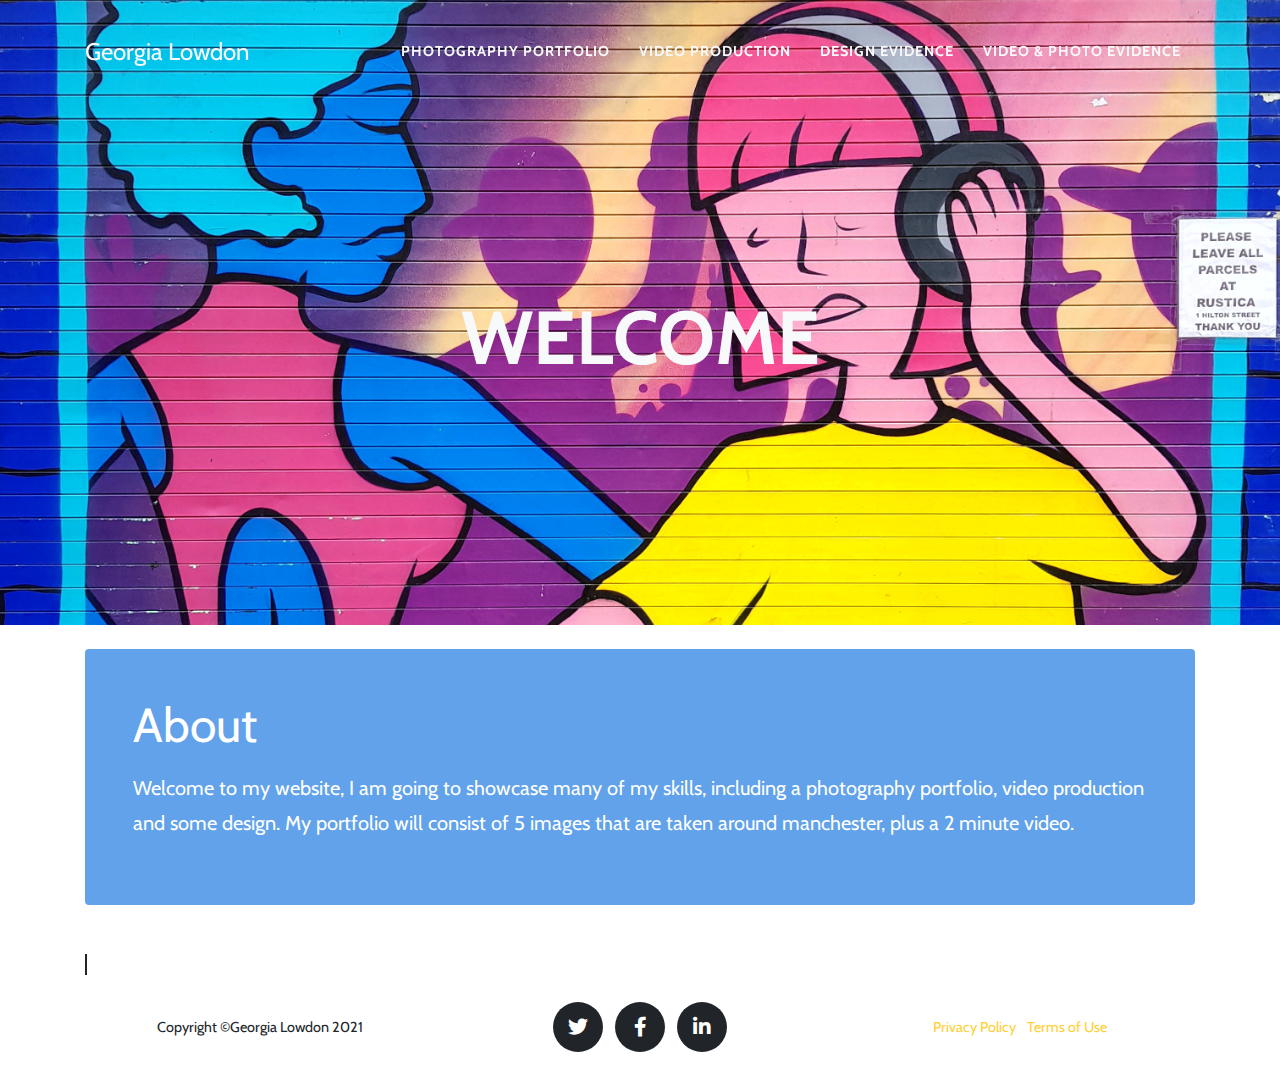
==== commit 273c1fc4: "Changed layout of about section by adding code snippet" ====
--- a/index.html
+++ b/index.html
@@ -14,7 +14,6 @@
   <link href='https://fonts.googleapis.com/css?family=Kaushan+Script' rel='stylesheet' type='text/css'>
   <link href='https://fonts.googleapis.com/css?family=Roboto+Slab:400,100,300,700' rel='stylesheet' type='text/css'>
   <link href="https://fonts.googleapis.com/css2?family=Noto+Serif:wght@700&display=swap" rel="stylesheet">
-  <link href="https://fonts.googleapis.com/css2?family=Noto+Serif&display=swap" rel="stylesheet">
 <link href="https://fonts.googleapis.com/css2?family=Cabin:wght@600&display=swap" rel="stylesheet">
 
   <!-- Custom styles for this template -->
@@ -58,17 +57,20 @@
 
 
 
-    <!-- About -->
-    <section class="page-section" id="about">
-      <div class="container">
-        <div class="row">
-          <div class="col-lg-12 text-center">
-            <h2 class="section-heading text-uppercase">About</h2>
-            <h3 class="section-subheading text-muted">Welcome to my website, I am going to showcase many of my skills, including a photography portfolio, video production and some design. My portfolio will consist of 5 images that are taken around manchester, plus a 2 minute video.</h3>
-          </div>
-        </div>
-      </div>
-    </section>
+    <!-- One Featured Post -->
+
+<div class="container mt-4">
+
+<div class="jumbotron p-3 p-md-5 text-white rounded featured-background">
+  <div class="col-md-12 px-0">
+    <h1 class="display-4 font-">About</h1>
+    <p class="lead my-3">Welcome to my website, I am going to showcase many of my skills, including a photography portfolio, video production and some design. My portfolio will consist of 5 images that are taken around manchester, plus a 2 minute video.</p>
+  </div>
+</div>
+
+</div>
+
+<!-- End of One Featured Post -->
 
 
   <div class="container mt-5">
--- a/css/agency.css
+++ b/css/agency.css
@@ -99,7 +99,7 @@
 .btn-primary:active, .btn-primary:focus, .btn-primary:hover {
   background-color: #fec810 !important;
   border-color: #fec810 !important;
-  color: #d61f31;
+  color: #61a2ea;
 }
 
 .btn-primary:active, .btn-primary:focus {
@@ -500,7 +500,7 @@
   color: white;
   border: 7px solid #e9ecef;
   border-radius: 100%;
-  background-color: #fed136;
+  background-color: #61a2ea;
 }
 
 .timeline > li .timeline-image h4 {
@@ -643,7 +643,7 @@
 }
 
 section#contact {
-  background-color: #212529;
+  background-color: #61a2ea;
   background-image: url("../img/map-image.png");
   background-repeat: no-repeat;
   background-position: center;
@@ -671,31 +671,31 @@
 }
 
 section#contact .form-control:focus {
-  border-color: #fed136;
+  border-color: #61a2ea;
   box-shadow: none;
 }
 
 section#contact ::-webkit-input-placeholder {
   font-weight: 700;
-  color: #f8f9fa;
+  color: #61a2ea;
 font-family: 'Cabin', sans-serif;
 }
 
 section#contact :-moz-placeholder {
   font-weight: 700;
-  color: #f8f9fa;
+  color: #61a2ea;
 font-family: 'Cabin', sans-serif;
 }
 
 section#contact ::-moz-placeholder {
   font-weight: 700;
-  color: #f8f9fa;
+  color: #61a2ea;
 font-family: 'Cabin', sans-serif;
 }
 
 section#contact :-ms-input-placeholder {
   font-weight: 700;
-  color: #f8f9fa;
+  color: #61a2ea;
 font-family: 'Cabin', sans-serif;
 }
 
@@ -737,5 +737,5 @@
 }
 
 ul.social-buttons li a:active, ul.social-buttons li a:focus, ul.social-buttons li a:hover {
-  background-color: #f8f9fa;
-}
+  background-color: #61a2ea;
+}
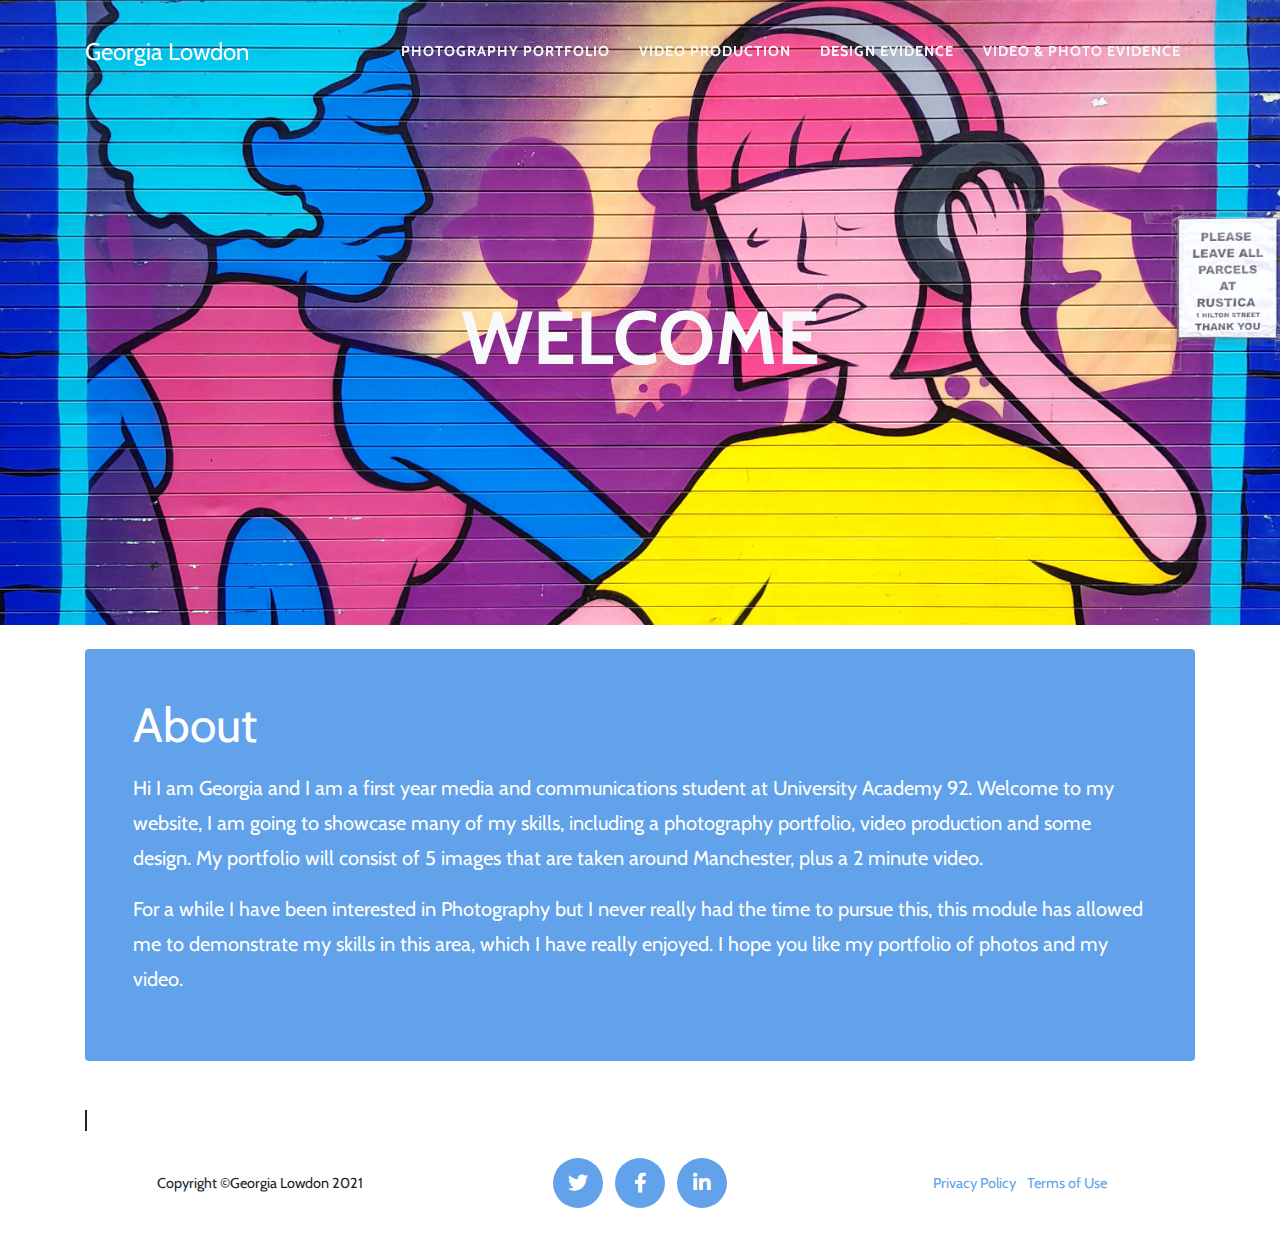
==== commit b70f8b89: "changed about me page" ====
--- a/index.html
+++ b/index.html
@@ -64,7 +64,8 @@
 <div class="jumbotron p-3 p-md-5 text-white rounded featured-background">
   <div class="col-md-12 px-0">
     <h1 class="display-4 font-">About</h1>
-    <p class="lead my-3">Welcome to my website, I am going to showcase many of my skills, including a photography portfolio, video production and some design. My portfolio will consist of 5 images that are taken around manchester, plus a 2 minute video.</p>
+    <p class="lead my-3">Hi I am Georgia and I am a first year media and communications student at University Academy 92. Welcome to my website, I am going to showcase many of my skills, including a photography portfolio, video production and some design. My portfolio will consist of 5 images that are taken around Manchester, plus a 2 minute video.</p>
+    <p class="lead my-3">For a while I have been interested in Photography but I never really had the time to pursue this, this module has allowed me to demonstrate my skills in this area, which I have really enjoyed. I hope you like my portfolio of  photos and my video. </p>
   </div>
 </div>
 
--- a/css/agency.css
+++ b/css/agency.css
@@ -14,11 +14,11 @@
 }
 
 a {
-  color: #fed136;
+  color: #61a2ea;
 }
 
 a:hover {
-  color: #fec503;
+  color: #61a2ea;
 }
 
 .text-primary {
@@ -733,7 +733,7 @@
   color: white;
   border-radius: 100%;
   outline: none;
-  background-color: #212529;
+  background-color: #61a2ea;
 }
 
 ul.social-buttons li a:active, ul.social-buttons li a:focus, ul.social-buttons li a:hover {
